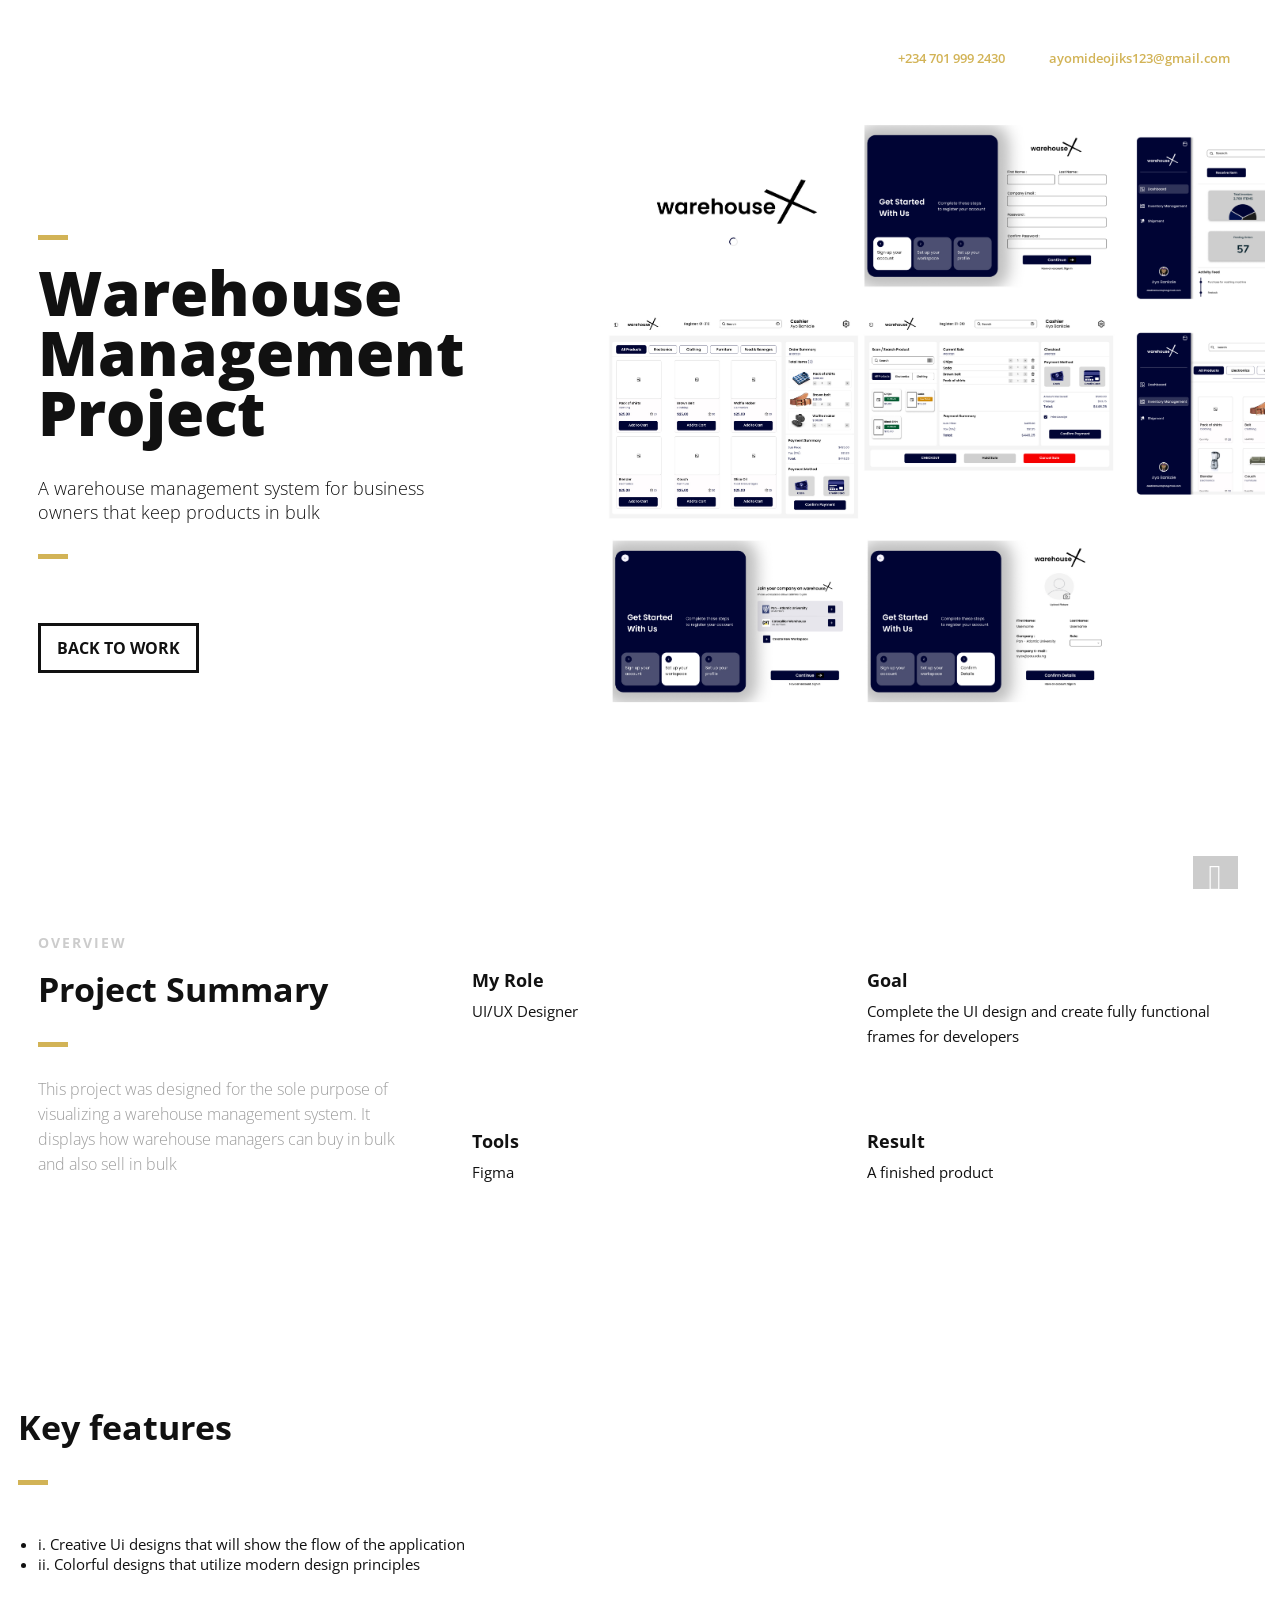
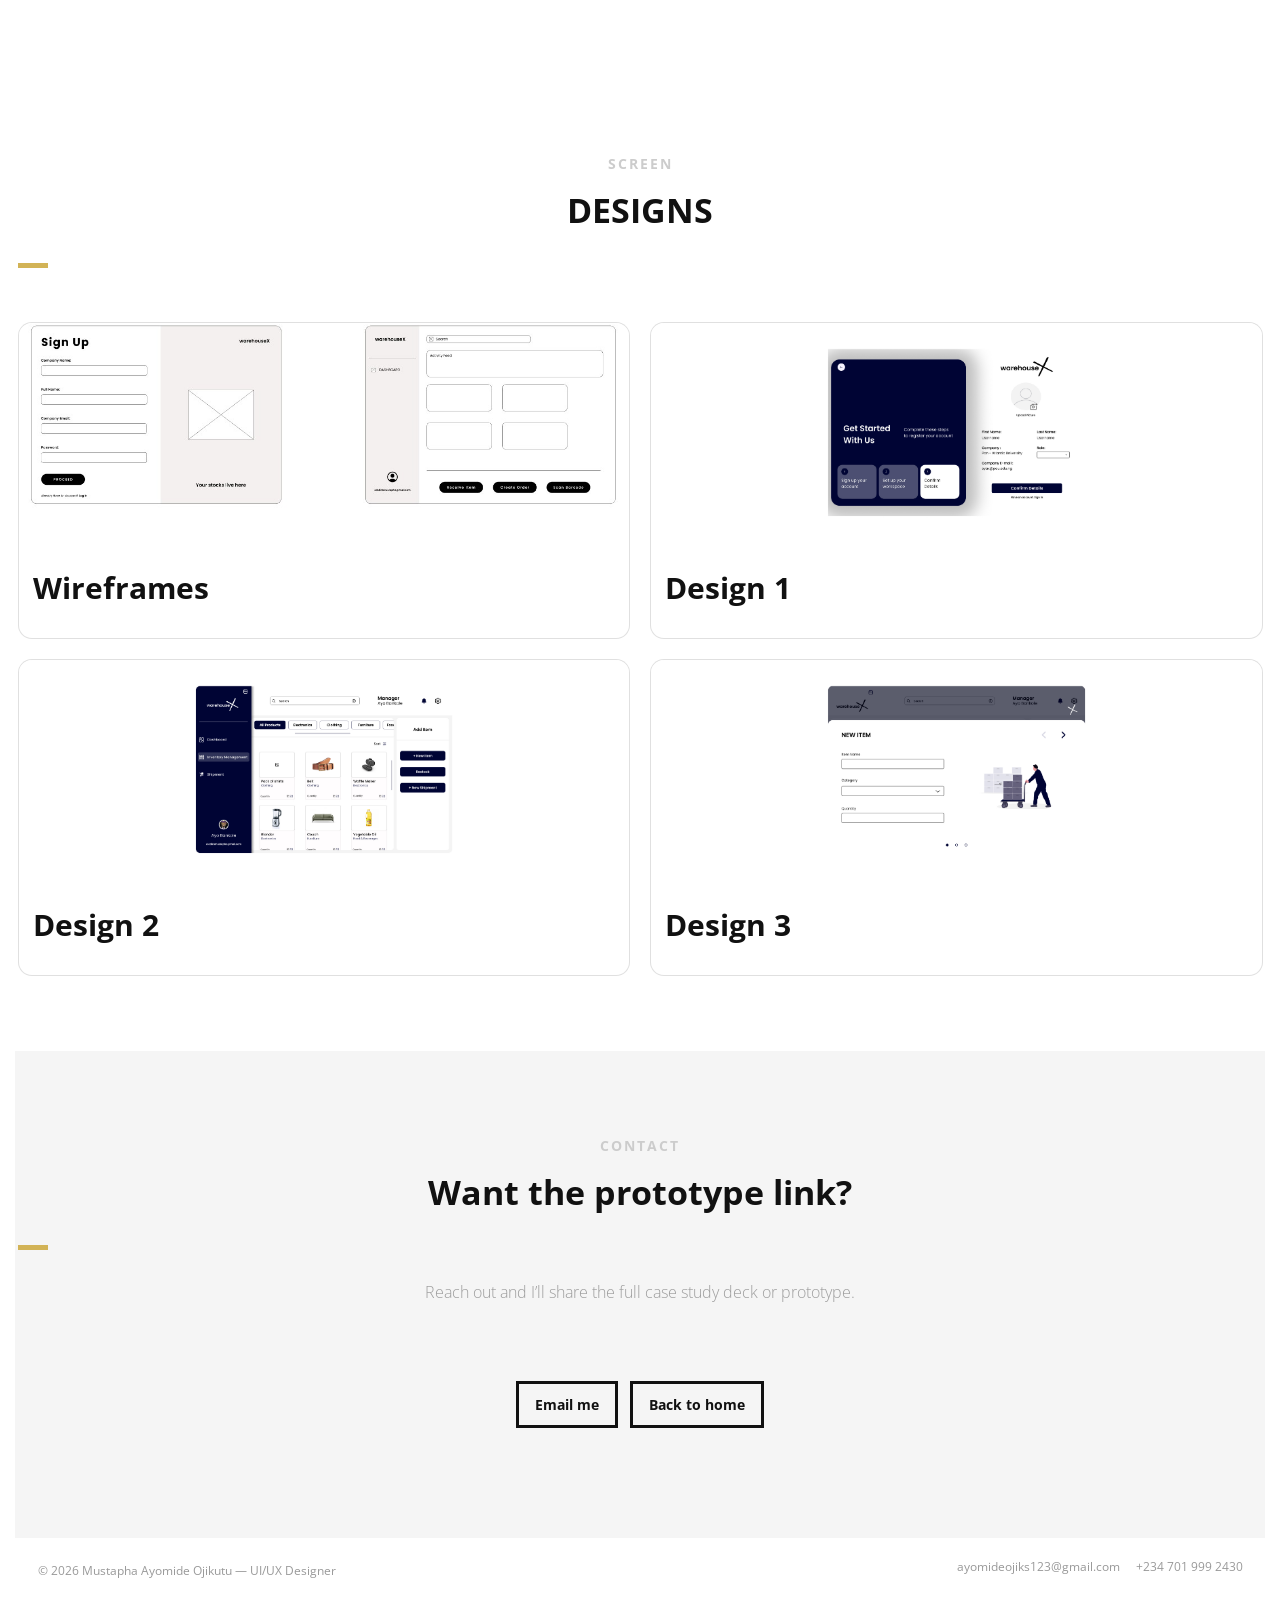
==== case-study-2.html @ 83ee284c "first commit" ====
<!DOCTYPE html>
<html>
<head lang="en">
    <meta charset="UTF-8">

    <title>Case Study | UI/UX Portfolio</title>

    <meta name="keywords" content="UI/UX case study, UX process, UI design, portfolio">
    <meta name="description" content="A detailed UI/UX case study showcasing problem, process, features, and learnings.">
    <meta name="viewport" content="width=device-width, initial-scale=1.0, user-scalable=no"/>

    <link rel="shortcut icon" href="images/favicon.ico" title="Favicon"/>
    <link rel="stylesheet" href="css/style.css">
    <link rel="stylesheet" href="css/color.css">
    <link rel="stylesheet" href="css/font-awesome.min.css">
    <link href="css/animate.css" rel="stylesheet" type="text/css">
    <link href='https://fonts.googleapis.com/css?family=Open+Sans:400,300,600,700,800' rel='stylesheet' type='text/css'>
</head>
<body>

<div id="wrapper">

    <header id="banner" class="scrollto clearfix" data-enllax-ratio=".5"
  style="background: url('images/home page image.jpg') no-repeat center top; background-size: cover;">

        <div id="header" class="nav-collapse">
            <div class="row clearfix">
                <div class="col-1">
                    
                    <aside>
                        <div class="header-contact" aria-label="Contact details">
                            
                            <a class="contact-item" href="tel:+2340000000000" title="Call">
                                <i class="fa fa-phone" aria-hidden="true"></i>
                                <span class="contact-text">+234 701 999 2430</span>
                            </a>
                            <a class="contact-item" href="mailto:ayomideojiks123@gmail.com?subject=UI/UX%20Portfolio%20Enquiry&body=Hi%20Ayo%2C%0D%0A%0D%0AI%20viewed%20your%20portfolio%20and%20would%20like%20to%20discuss%20a%20project.%0D%0A%0D%0AName%3A%0D%0ACompany/Role%3A%0D%0ABudget/Timeline%3A%0D%0A%0D%0AThanks%2C" title="Email">
                                <i class="fa fa-envelope" aria-hidden="true"></i>
                                <span class="contact-text">ayomideojiks123@gmail.com</span>
                            </a>
                        </div>
                    </aside>

                    

                    <div id="nav-trigger"><span></span></div>
                    <nav id="nav-mobile"></nav>
                </div>
            </div>
        </div>

        <div id="banner-content" class="row clearfix">
            <div class="col-38">
                <div class="section-heading">
                    <h1>Warehouse Management Project</h1>
                    <h2>A warehouse management system for business owners that keep products in bulk </h2>
                </div>
                <a href="index.html#gallery" class="button">BACK TO WORK</a>
            </div>
        </div>
    </header>

    <main id="content">

        <section class="introduction scrollto" id="overview">
            <div class="row clearfix">
                <div class="col-3">
                    <div class="section-heading">
                        <h3>OVERVIEW</h3>
                        <h2 class="section-title">Project Summary</h2>
                        <p class="section-subtitle">
                          This project was designed for the sole purpose of visualizing a warehouse management system.
                           It displays how warehouse managers can buy in bulk and also sell in bulk
                            
                        </p>
                    </div>
                </div>

                <div class="col-2-3">
                    <div class="col-2 icon-block icon-top wow fadeInUp" data-wow-delay="0.1s">
                        <div class="icon"><i class="fa fa-user fa-2x"></i></div>
                        <div class="icon-block-description">
                            <h4>My Role</h4>
                            <p>UI/UX Designer </p>
                        </div>
                    </div>

                    <div class="col-2 icon-block icon-top wow fadeInUp" data-wow-delay="0.2s">
                        <div class="icon"><i class="fa fa-flag fa-2x"></i></div>
                        <div class="icon-block-description">
                            <h4>Goal</h4>
                            <p> Complete the UI design and create  fully functional frames for developers</p>
                        </div>
                    </div>

                    <div class="col-2 icon-block icon-top wow fadeInUp" data-wow-delay="0.3s">
                        <div class="icon"><i class="fa fa-cogs fa-2x"></i></div>
                        <div class="icon-block-description">
                            <h4>Tools</h4>
                            <p> Figma</p>
                        </div>
                    </div>

                    <div class="col-2 icon-block icon-top wow fadeInUp" data-wow-delay="0.4s">
                        <div class="icon"><i class="fa fa-line-chart fa-2x"></i></div>
                        <div class="icon-block-description">
                            <h4>Result</h4>
                            <p> A finished product</p>
                        </div>
                    </div>
                </div>
            </div>
        </section>

  

        <section class="scrollto clearfix" id="features">
            <div class="row clearfix">
                <div class="section-heading">
                    
                    <h2 class="section-title">Key features</h2>
                    
                </div>

                <div class="col-1">
                    <ul>
                        <li>i.   Creative Ui designs that will show the flow of the application</li>
                        <li>ii.  Colorful designs that utilize modern design principles</li>
                        
                    </ul>
                </div>
            </div>
        </section>

        <section class="scrollto clearfix" id="screens">
            <div class="row clearfix">
                <div class="section-heading text-center">
                    <h3>SCREEN</h3>
                    <h2 class="section-title">DESIGNS</h2>
                    
                </div>

                <div class="works-grid">
                    <article class="work-card wow fadeInUp" data-wow-delay="0.1s">
                        <img src="images/wireframes for project2.jpg" alt="Screen 1">
                        <div class="work-body">
                            <h3>Wireframes</h3>
                            
                        </div>
                    </article>

                    <article class="work-card wow fadeInUp" data-wow-delay="0.2s">
                        <img src="images/design1 project2.jpg" alt="Screen 2">
                        <div class="work-body">
                            <h3>Design 1 </h3>
                          
                        </div>
                    </article>

                    <article class="work-card wow fadeInUp" data-wow-delay="0.3s">
                        <img src="images/design2 project2.jpg" alt="Screen 3">
                        <div class="work-body">
                            <h3>Design 2</h3>
                          
                        </div>
                    </article>

                    <article class="work-card wow fadeInUp" data-wow-delay="0.3s">
                        <img src="images/design3 project2.jpg" alt="Screen 3">
                        <div class="work-body">
                            <h3>Design 3</h3>
                          
                        </div>
                    </article>

                </div>
            </div>
        </section>

        

        <section id="contact" class="secondary-color scrollto clearfix">
            <div class="row clearfix">
                <div class="section-heading text-center">
                    <h3>CONTACT</h3>
                    <h2 class="section-title">Want the prototype link?</h2>
                    <p class="section-subtitle">Reach out and I’ll share the full case study deck or prototype.</p>
                </div>

                <div class="contact-cta">
                    <a class="button" href="mailto:ayomideojiks123@gmail.com?subject=UI/UX%20Portfolio%20Enquiry&body=Hi%20Ayo%2C%0D%0A%0D%0AI%20viewed%20your%20portfolio%20and%20would%20like%20to%20discuss%20a%20project.%0D%0A%0D%0AName%3A%0D%0ACompany/Role%3A%0D%0ABudget/Timeline%3A%0D%0A%0D%0AThanks%2C">Email me</a>
                    <a class="button" href="index.html">Back to home</a>
                </div>
            </div>
        </section>

    </main>

    <footer id="landing-footer" class="clearfix">
        <div class="row clearfix">
            <p id="copyright" class="col-2">
                © <span id="year"></span> <span class="muted">Mustapha Ayomide Ojikutu</span> — UI/UX Designer
            </p>

            <div class="col-2 footer-contact">
                <a href="mailto:ayomideojiks123@gmail.com?subject=UI/UX%20Portfolio%20Enquiry&body=Hi%20Ayo%2C%0D%0A%0D%0AI%20viewed%20your%20portfolio%20and%20would%20like%20to%20discuss%20a%20project.%0D%0A%0D%0AName%3A%0D%0ACompany/Role%3A%0D%0ABudget/Timeline%3A%0D%0A%0D%0AThanks%2C"><i class="fa fa-envelope" aria-hidden="true"></i> ayomideojiks123@gmail.com</a>
                <a href="tel:+2347019992430"><i class="fa fa-phone" aria-hidden="true"></i> +234 701 999 2430</a>
            </div>
        </div>
    </footer>

</div>

<script src="js/jquery.1.8.3.min.js"></script>
<script src="js/wow.min.js"></script>
<script src="js/jquery.enllax.min.js"></script>
<script src="js/jquery.scrollUp.min.js"></script>
<script src="js/jquery.easing.min.js"></script>
<script src="js/jquery.stickyNavbar.min.js"></script>
<script src="js/jquery.waypoints.min.js"></script>
<script src="js/images-loaded.min.js"></script>
<script src="js/site.js"></script>

<script>
    (function () {
        var el = document.getElementById('year');
        if (el) el.textContent = new Date().getFullYear();
    })();
</script>

</body>
</html>
---- css/style.css ----
*, *:before, *:after {
    -webkit-box-sizing: border-box;
    -moz-box-sizing: border-box;
    box-sizing: border-box;
}

body, div, dl, dt, dd, ul, ol, li, h1, h2, h3, h4, h5, h6, pre, form, blockquote, th, td {
    margin: 0;
    padding: 0;
    direction: ltr;
}

body {
    margin: 0;
    padding: 0;
    -webkit-font-smoothing: antialiased;
    overflow-x: hidden;
}

p {
    line-height: 25px;
}

.row img {
    height: auto;
    max-width: 100%;
}

a {
    text-decoration: none;
    line-height: inherit;
    -webkit-transition: opacity 0.3s ease-out;
    -moz-transition: opacity 0.3s ease-out;
    -o-transition: opacity 0.3s ease-out;
    transition: opacity 0.3s ease-out;
}

iframe {
    border: 0 !important;
}

.parallax-window {
    min-height: 400px;
    background: transparent;
}

figure {
    margin: 0;
}

/* Page Border */

.page-border {
    position: fixed;
    z-index: 999999;
    pointer-events: none;
}

.page-border .bottom-border, .page-border .left-border, .page-border .right-border, .page-border .top-border {
    background: #f3f3ef;
    position: fixed;
    z-index: 9999;
}

.page-border > .top-border, .page-border > .right-border, .page-border > .bottom-border, .page-border > .left-border {
    padding: 11px;
    background: #ccc;
}

.page-border .bottom-border, .page-border .top-border {
    width: 100%;
    padding: 10px;
    left: 0;
}

.page-border .left-border, .page-border .right-border {
    padding: 10px;
    height: 100%;
    top: 0;
}

.page-border .top-border {
    top: 0;
}

.page-border .right-border {
    right: 0;
}

.page-border .bottom-border {
    bottom: 0;
}

.page-border .left-border {
    left: 0;
}

#wrapper {
    margin:0 15px;
    padding: 15px 0;
    position: relative;
}



input, textarea {
    border: 1px solid #e1e1e1;
    padding: 10px;
    -webkit-transition: all .3s linear;
    -moz-transition: all .3s linear;
    transition: all .3s linear;
    border-radius: 3px;
}

input {
    height: 40px;
    margin: 3px 0;
    outline: none;
    line-height: normal;
    font-size: 14px;
}

input[type="submit"] {
    cursor: pointer;
    border-style: solid;
    border-width: 2px;
    padding-top: 0;
    padding-bottom: 0;
}

select {
    border: 1px solid #e1e1e1;
    height: 40px;
    padding: 5px;
}

input:focus, textarea:focus {
    box-shadow: inset 0 1px 3px rgba(0, 0, 0, 0.1);
}

*:focus {
    outline: none;
}


section {
    clear: both;
    overflow: hidden;
}



.row {
    max-width: 1245px;
    margin: 0 auto;
    padding: 75px 0;
    position: relative;
}

.no-padding-bottom .row, .no-padding-bottom div, .no-padding-bottom.row {
    padding-bottom: 0;
}

.no-padding-top.row, .no-padding-top div {
    padding-top: 0;
}

.big-padding-top {
    padding-top: 75px !important;
}

.big-padding-bottom {
    padding-bottom: 85px !important;
}



[class*='col-'] {
    float: left;
    padding: 20px;
}

#clients .col-2-3 [class*='col-'] {
    padding: 0;
}



.clearfix:after {
    content: "";
    display: table;
    clear: both;
}



.col-1 {
    width: 100%;
}

.col-2 {
    width: 50%;
}

.col-3 {
    width: 33.33%;
}

.col-4 {
    width: 25%;
}

.col-5 {
    width: 20%;
}

.col-6 {
    width: 16.6666666667%;
}

.col-7 {
    width: 14.2857142857%;
}

.col-8 {
    width: 12.5%;
}

.col-9 {
    width: 11.1111111111%;
}

.col-10 {
    width: 10%;
}

.col-11 {
    width: 9.09090909091%;
}

.col-12 {
    width: 8.33%;
}

.col-2-3 {
    width: 66.66%;
}

.col-3-4 {
    width: 75%;
}

.col-9-10 {
    width: 90%;
}

/* Golden Ratio */
.col-61 {
    width: 61.8%;
}

.col-38 {
    width: 38.2%;
}



#header {
    height: 71px !important;
    overflow: visible;
    z-index: 9999;
    width: 100%;
    position: absolute !important;
}

#header .row {
    padding: 0;
}

#header aside {
    text-align: right;
}

#header ul {
    text-align: center;
}

#header li {
    display: inline-block;
    list-style: none;
    margin: 0;
}




#banner #logo h1 {
    font-size: 28px;
    margin-right: 10px;
    font-weight: 900;
    padding: 0;
}

#logo h2 {
    font-size: 18px;
    padding: 0;
}

#logo img {
    max-height: 22px;
    vertical-align: middle;
    margin-right: 15px;
}

#navigation-logo {
    display: none;
}

.nav-solid #logo #banner-logo {
    display: none;
}

.nav-solid #logo #navigation-logo {
    display: inline-block;
}



.call-to-action {
    padding: 35px 0 35px 0;
}


.button {
    font-size: 16px;
    margin: 35px 0;
    padding: 11px 16px;
    -webkit-transition: all .3s linear;
    -moz-transition: all .3s linear;
    transition: all .3s linear;
    display: inline-block;
    border-width: 3px;
    border-style: solid;
}







#header {
    font-size: 13px;
}

#header aside {
    float: right;
}

#header nav ul {
    text-transform: uppercase;

}

#header nav a {
    height: 71px;
    line-height: 71px;
    display: block;
    padding: 0 10px;
}

#header nav a:hover {
    opacity: 0.6;
}



#header.nav-solid [class*='col-'] {
    padding: 0 20px;
}

#header.nav-solid {
    background: #fff;
    box-shadow: 2px 0px 3px rgba(0, 0, 0, 0.2);
    position: fixed !important;
    left:0;
}

#header.nav-solid nav a {
    border-bottom: 3px solid;
    border-color: #fff;
    -webkit-transition: all 0.3s ease-out;
    -moz-transition: all 0.3s ease-out;
    -o-transition: all 0.3s ease-out;
    transition: all 0.3s ease-out;
}

#header.nav-solid nav a:hover {
    opacity: 1;
}



#header.nav-solid .social-icons a {
    -webkit-transition: all 0.3s ease-out;
    -moz-transition: all 0.3s ease-out;
    -o-transition: all 0.3s ease-out;
    transition: all 0.3s ease-out;
    opacity: 0.5;
}

#header.nav-solid .social-icons a:hover {
    opacity: 1;
    color: #e4473c;
}



#nav-trigger {
    display: none;
    text-align: right;
}

#nav-trigger span {
    display: inline-block;
    width: 38px;
    height: 71px;
    color: #111;
    cursor: pointer;
    text-transform: uppercase;
    font-size: 22px;
    text-align: center;
    border-top-right-radius: 5px;
    border-top-left-radius: 5px;
    -webkit-transition: all 0.3s ease-out;
    -moz-transition: all 0.3s ease-out;
    -o-transition: all 0.3s ease-out;
    transition: all 0.3s ease-out;
}

#nav-trigger span:after {
    font-family: "fontAwesome";
    display: inline-block;
    width: 38px;
    height: 71px;
    line-height: 75px;
    text-align: center;
    content: "\f0c9";
    border-top-right-radius: 5px;
    border-top-left-radius: 5px;
}

#nav-trigger span.open:after {
    content: "\f00d";
}

#nav-trigger span:hover, .nav-solid #nav-trigger span.open:hover, .nav-solid #nav-trigger span:hover {
    opacity: 0.6;
}

#nav-trigger span.open, #nav-trigger span.open:hover {
    color: #111;
}

.nav-solid #nav-trigger span.open:hover {
    color: #999;
}

.nav-solid #nav-trigger span {
    color: #999;
    opacity: 1;
}

nav#nav-mobile {
    position: relative;
    display: none;
}

nav#nav-mobile ul {
    display: none;
    list-style-type: none;
    position: absolute;
    left: 0;
    right: 0;
    margin-left: -20px;
    margin-right: -20px;
    padding-top: 10px;
    padding-bottom: 10px;
    text-align: center;
    background-color: #fff;
    box-shadow: 0 5px 3px rgba(0, 0, 0, 0.2);
}

nav#nav-mobile ul:after {
    display: none;
}

nav#nav-mobile li {
    margin: 0 20px;
    float: none;
    text-align: left;
    border-bottom: 1px solid #e1e1e1;
}

nav#nav-mobile li:last-child {
    border-bottom: none;
}

.nav-solid nav#nav-mobile li {
    border-top: 1px solid #e1e1e1;
    border-bottom: none;
}

nav#nav-mobile a {
    display: block;
    padding: 12px 0;
    color: #333;
    width: 100%;
    height: auto;
    line-height: normal;
    display: block;
    border-bottom: none !important;
    -webkit-transition: all 0.3s ease-out;
    -moz-transition: all 0.3s ease-out;
    -o-transition: all 0.3s ease-out;
    transition: all 0.3s ease-out;
}

nav#nav-mobile a:hover {
    background: #fafafa;
    opacity: 1;
}



#header .col-4 {
    text-align: right;
}

.social-icons {
    display: inline-block;
    list-style: none;
}

.social-icons a {
    display: inline-block;
    width: 32px;
    text-align: center;
}

.social-icons a:hover {
    opacity: 0.7;
}

.social-icons span {
    display: none;
}

#header .social-icons {
    margin-top: 27px;
}



img {
    vertical-align: top;
}

.image-center {
    display: block;
    margin: 0 auto;
}

a img {
    border: none;
    -webkit-transition: all 0.3s ease-out;
    -moz-transition: all 0.3s ease-out;
    -o-transition: all 0.3s ease-out;
    transition: all 0.3s ease-out;
    -webkit-backface-visibility: hidden;
}

a img:hover {
    opacity: 0.7;
}


h1 {
    padding: 20px 0;
}

h2 {
    padding: 14px 0;
}

h3 {
    padding: 10px 0;
}

h4 {
    padding: 7px 0;
}

h5 {
    padding: 7px 0;
}

h6 {
    padding: 7px 0;
}



.text-left {
    text-align: left;
}

.text-center {
    text-align: center;
}

.text-right {
    text-align: right;
}



.section-heading {
    padding: 0 0 15px 0;
}

.section-subtitle {
    font-size: 18px;
    padding-top: 0;
}

.section-heading h3 {
    font-size: 14px;
    font-weight: bold;
    color: #ccc;
    letter-spacing: 2px;
    padding-bottom: 0;
}


#banner {
    background-size: cover;
}

#banner-content.row {
    padding-top: 170px;
    padding-bottom: 100px;
}

#banner h1 {
    padding-top: 5%;
}

#banner .section-heading:before {
    content: "";
    display: block;
    width: 30px;
    height: 5px;
    margin-top: 30px;
}





.fa-1x {
    font-size: 15px !important;
}



.icon-block {
    position: relative;
}

.icon-block h4 {
    font-weight: bold;
    padding-top: 0;
}

.icon-block .icon {
    position: absolute;
}

.icon-block p {
    margin-top: 0;
}



.icon-left .icon {
    left: 15;
}

.icon-left .icon-block-description {
    padding-left: 53px;
}



.icon-right .icon {
    right: 15;
}

.icon-right .icon-block-description {
    padding-right: 53px;
}



.icon-top {
    display: block;
}

.icon-top .icon {
    position: relative;
    display: block;
}

.icon-top .icon-block-description {
    padding-top: 25px;
}



.banner-parallax-1, .banner-parallax-2, .banner-parallax-3 {
    min-height: 350px;
}



.divider {
    position: relative;
    width: 40%;
    height: 20px;
    line-height: 20px;
    margin: 10px auto 5px auto;
    clear: both;
    text-align: center;
}

.divider-inner {
    position: absolute;
    height: 1px;
    width: 100%;
    top: 50%;
    margin-top: -1px;
    border-top: 1px solid;
    border-color: #e1e1e1;
}

.divider i {
    background: #fff;
    position: relative;
    top: -11px;
    padding: 0 5px 0 5px;
    color: #e1e1e1;
}



.introduction img.featured {
    padding: 55px 0 0 0;
}



.features.row {
    padding-left: 5%;
    padding-right: 5%;
}

.features div:nth-child(4) {
    clear: both;
}



.testimonial {
    padding: 15px;
}

blockquote {
    position: relative;
}

.testimonial img {
    max-height: 120px;
    border-radius: 250em;
}

.testimonial footer {
    padding-top: 12px;
}



.testimonial.classic img {
    display: inline-block;
    margin-bottom: 25px;
}

.testimonial.classic q {
    display: block;
}

.testimonial.classic footer:before {
    display: block;
    content: "";
    width: 30px;
    height: 4px;
    margin: 10px auto 15px auto;
}



.testimonial.bigtest {
    padding-top: 0;
}

.testimonial.bigtest q {
    font-size: 22px;
}



#gallery img {
    max-height: 300px;
}

#gallery [class*='col-'] {
    padding: 0;
}

#gallery a {
    display: inline-block;
    position: relative;
    overflow: hidden;
}

#gallery a:hover img {
    opacity: 0.15;
    -moz-backface-visibility: hidden;
}

#gallery a:before {
    font-size: 2.2em;
    font-style: normal;
    font-weight: normal;
    text-align: center;
    content: "+";
    width: 70px;
    height: 70px;
    border-radius: 100em;
    display: block;
    position: absolute;
    top: 55%;
    left: 50%;
    line-height: 72px;
    margin: -35px 0 0 -35px;
    opacity: 0;
    -webkit-transition: all .2s linear;
    -moz-transition: all .2s linear;
    transition: all .2s linear;
    vertical-align: middle;
}

#gallery a:hover:before {
    opacity: 1;
    top: 50%;
    left: 50%;
}


@media all {
    .featherlight {
        display: none;

       
        position: fixed;
        top: 0;
        right: 0;
        bottom: 0;
        left: 0;
        z-index: 2147483647; 

      
        text-align: center;

       
        white-space: nowrap;

       
        cursor: pointer;
        background: #333;
       
        background: rgba(0, 0, 0, 0);
    }

    
    .featherlight:last-of-type {
        background: rgba(0, 0, 0, 0.8);
    }

    .featherlight:before {
        
        content: '';
        display: inline-block;
        height: 100%;
        vertical-align: middle;
        margin-right: -0.25em;
    }

    .featherlight .featherlight-content {

        
        text-align: left;
        vertical-align: middle;
        display: inline-block;

        
        overflow: auto;
        padding: 25px 0;
        border-bottom: 25px solid transparent;

        
        min-width: 30%;

       
        margin-left: 5%;
        margin-right: 5%;
        max-height: 95%;

        
        cursor: auto;

       
        white-space: normal;
    }

   
    .featherlight .featherlight-inner {
      
        display: block;
    }

    .featherlight .featherlight-close-icon {
       
        position: absolute;
        z-index: 9999;
        top: 25px;
        right: 25px;

        
        line-height: 25px;
        width: 25px;

        
        cursor: pointer;
        text-align: center;
        color: #fff;
        font-family: "fontawesome";
        font-size: 22px;
        opacity: 0.5;
        -webkit-transition: all 0.3s ease-out;
        -moz-transition: all 0.3s ease-out;
        -o-transition: all 0.3s ease-out;
        transition: all 0.3s ease-out;
    }

    .featherlight .featherlight-close-icon:hover {
        opacity: 1;
    }

    .featherlight .featherlight-image {
       
        max-height: 100%;
        max-width:100%;
    }

    .featherlight-iframe .featherlight-content {
       
        border-bottom: 0;
        padding: 0;
    }

    .featherlight iframe {
        
        border: none;
    }
}


@media only screen and (max-width: 1024px) {
    .featherlight .featherlight-content {
        
        margin-left: 10px;
        margin-right: 10px;
        max-height: 98%;

        padding: 10px 10px 0;
        border-bottom: 10px solid transparent;
    }

}


@media all {
    .featherlight-next,
    .featherlight-previous {
        font-family: "fontawesome";
        font-size: 22px;
        display: block;
        position: absolute;
        top: 25px;
        right: 0;
        bottom: 0;
        left: 80%;
        cursor: pointer;
        
        -webkit-touch-callout: none;
        -webkit-user-select: none;
        -khtml-user-select: none;
        -moz-user-select: none;
        -ms-user-select: none;
        user-select: none;
        
        background: rgba(0, 0, 0, 0);
        -webkit-transition: all 0.3s ease-out;
        -moz-transition: all 0.3s ease-out;
        -o-transition: all 0.3s ease-out;
        transition: all 0.3s ease-out;
    }

    .featherlight-previous {
        left: 0;
        right: 80%;
    }

    .featherlight-next span,
    .featherlight-previous span {
        display: inline-block;
        opacity: 0.3;
        position: absolute;
        top: 50%;
        width: 100%;
        font-size: 80px;
        line-height: 80px;

        
        margin-top: -40px;
        color: #fff;
        font-style: normal;
        font-weight: normal;
        -webkit-transition: all 0.3s ease-out;
        -moz-transition: all 0.3s ease-out;
        -o-transition: all 0.3s ease-out;
        transition: all 0.3s ease-out;
    }

    .featherlight-next span {
        text-align: right;
        left: auto;
        right: 7%;
    }

    .featherlight-previous span {
        text-align: left;
        left: 7%;
    }

    .featherlight-next:hover span,
    .featherlight-previous:hover span {
        display: inline-block;
        opacity: 1;
    }

   
    .featherlight-loading .featherlight-previous, .featherlight-loading .featherlight-next {
        display: none;
    }
}


@media only screen and (max-device-width: 1024px) {
    .featherlight-next:hover,
    .featherlight-previous:hover {
        background: none;
    }

    .featherlight-next span,
    .featherlight-previous span {
        display: block;
    }
}


@media only screen and (max-width: 1024px) {
    .featherlight-next,
    .featherlight-previous {
        top: 10px;
        right: 10px;
        left: 85%;
    }

    .featherlight-previous {
        left: 10px;
        right: 85%;
    }

    .featherlight-next span,
    .featherlight-previous span {
        margin-top: -30px;
        font-size: 40px;
    }
}



#landing-footer {
    clear: both;
}

#landing-footer .row {
    padding: 0;
}

#landing-footer p {
    margin: 0;
}

#landing-footer ul {
    list-style: none;
    text-align: right;
}

#landing-footer li {
    display: inline-block;
}

/* Scroll Up */

#scrollUp {
    bottom: 15px;
    right: 30px;
    width: 70px;
    height: 80px;
    margin-bottom: -10px;
    padding: 0 5px 20px 5px;
    text-align: center;
    text-decoration: none;
    color: #fff;
    -webkit-transition: margin-bottom 150ms linear;
    -moz-transition: margin-bottom 150ms linear;
    -o-transition: margin-bottom 150ms linear;
    transition: margin-bottom 150ms linear;
}

#scrollUp:hover {
    margin-bottom: 0;
}

#scrollUp:before {
    background: #ccc;
    font-family: "fontawesome";
    font-size: 2.4em;
    font-style: normal;
    font-weight: normal;
    text-align: center;
    color: #fff;
    width: 45px;
    height: 45px;
    display: inline-block;
    line-height: 45px;
    content: "\f106";
    opacity: 1;
}



#preloader {
    position: fixed;
    top: 0;
    left: 0;
    right: 0;
    bottom: 0;
    background-color: #fff; 
    z-index: 99999; 
}

#status {
    width: 110px;
    height: 110px;
    position: absolute;
    left: 50%; 
    top: 50%;
    background-position: center;
    margin: -55px 0 0 -55px; 
    text-align: center;
}


.la-ball-triangle-path,
.la-ball-triangle-path > div {
    position: relative;
    -webkit-box-sizing: border-box;
    -moz-box-sizing: border-box;
    box-sizing: border-box;
}

.la-ball-triangle-path {
    display: block;
    font-size: 0;
    color: #fff;
}

.la-ball-triangle-path.la-dark {
    color: #333;
}

.la-ball-triangle-path > div {
    display: inline-block;
    float: none;
    background-color: currentColor;
    border: 0 solid currentColor;
}

.la-ball-triangle-path {
    width: 32px;
    height: 32px;
}

.la-ball-triangle-path > div {
    position: absolute;
    top: 0;
    left: 0;
    width: 10px;
    height: 10px;
    border-radius: 100%;
}

.la-ball-triangle-path > div:nth-child(1) {
    -webkit-animation: ball-triangle-path-ball-one 2s 0s ease-in-out infinite;
    -moz-animation: ball-triangle-path-ball-one 2s 0s ease-in-out infinite;
    -o-animation: ball-triangle-path-ball-one 2s 0s ease-in-out infinite;
    animation: ball-triangle-path-ball-one 2s 0s ease-in-out infinite;
}

.la-ball-triangle-path > div:nth-child(2) {
    -webkit-animation: ball-triangle-path-ball-two 2s 0s ease-in-out infinite;
    -moz-animation: ball-triangle-path-ball-two 2s 0s ease-in-out infinite;
    -o-animation: ball-triangle-path-ball-two 2s 0s ease-in-out infinite;
    animation: ball-triangle-path-ball-two 2s 0s ease-in-out infinite;
}

.la-ball-triangle-path > div:nth-child(3) {
    -webkit-animation: ball-triangle-path-ball-tree 2s 0s ease-in-out infinite;
    -moz-animation: ball-triangle-path-ball-tree 2s 0s ease-in-out infinite;
    -o-animation: ball-triangle-path-ball-tree 2s 0s ease-in-out infinite;
    animation: ball-triangle-path-ball-tree 2s 0s ease-in-out infinite;
}

.la-ball-triangle-path.la-sm {
    width: 16px;
    height: 16px;
}

.la-ball-triangle-path.la-sm > div {
    width: 4px;
    height: 4px;
}

.la-ball-triangle-path.la-2x {
    width: 64px;
    height: 64px;
}

.la-ball-triangle-path.la-2x > div {
    width: 20px;
    height: 20px;
}

.la-ball-triangle-path.la-3x {
    width: 96px;
    height: 96px;
}

.la-ball-triangle-path.la-3x > div {
    width: 30px;
    height: 30px;
}


@-webkit-keyframes ball-triangle-path-ball-one {
    0% {
        -webkit-transform: translate(0, 220%);
        transform: translate(0, 220%);
    }
    17% {
        opacity: .25;
    }
    33% {
        opacity: 1;
        -webkit-transform: translate(110%, 0);
        transform: translate(110%, 0);
    }
    50% {
        opacity: .25;
    }
    66% {
        opacity: 1;
        -webkit-transform: translate(220%, 220%);
        transform: translate(220%, 220%);
    }
    83% {
        opacity: .25;
    }
    100% {
        opacity: 1;
        -webkit-transform: translate(0, 220%);
        transform: translate(0, 220%);
    }
}

@-moz-keyframes ball-triangle-path-ball-one {
    0% {
        -moz-transform: translate(0, 220%);
        transform: translate(0, 220%);
    }
    17% {
        opacity: .25;
    }
    33% {
        opacity: 1;
        -moz-transform: translate(110%, 0);
        transform: translate(110%, 0);
    }
    50% {
        opacity: .25;
    }
    66% {
        opacity: 1;
        -moz-transform: translate(220%, 220%);
        transform: translate(220%, 220%);
    }
    83% {
        opacity: .25;
    }
    100% {
        opacity: 1;
        -moz-transform: translate(0, 220%);
        transform: translate(0, 220%);
    }
}

@-o-keyframes ball-triangle-path-ball-one {
    0% {
        -o-transform: translate(0, 220%);
        transform: translate(0, 220%);
    }
    17% {
        opacity: .25;
    }
    33% {
        opacity: 1;
        -o-transform: translate(110%, 0);
        transform: translate(110%, 0);
    }
    50% {
        opacity: .25;
    }
    66% {
        opacity: 1;
        -o-transform: translate(220%, 220%);
        transform: translate(220%, 220%);
    }
    83% {
        opacity: .25;
    }
    100% {
        opacity: 1;
        -o-transform: translate(0, 220%);
        transform: translate(0, 220%);
    }
}

@keyframes ball-triangle-path-ball-one {
    0% {
        -webkit-transform: translate(0, 220%);
        -moz-transform: translate(0, 220%);
        -o-transform: translate(0, 220%);
        transform: translate(0, 220%);
    }
    17% {
        opacity: .25;
    }
    33% {
        opacity: 1;
        -webkit-transform: translate(110%, 0);
        -moz-transform: translate(110%, 0);
        -o-transform: translate(110%, 0);
        transform: translate(110%, 0);
    }
    50% {
        opacity: .25;
    }
    66% {
        opacity: 1;
        -webkit-transform: translate(220%, 220%);
        -moz-transform: translate(220%, 220%);
        -o-transform: translate(220%, 220%);
        transform: translate(220%, 220%);
    }
    83% {
        opacity: .25;
    }
    100% {
        opacity: 1;
        -webkit-transform: translate(0, 220%);
        -moz-transform: translate(0, 220%);
        -o-transform: translate(0, 220%);
        transform: translate(0, 220%);
    }
}

@-webkit-keyframes ball-triangle-path-ball-two {
    0% {
        -webkit-transform: translate(110%, 0);
        transform: translate(110%, 0);
    }
    17% {
        opacity: .25;
    }
    33% {
        opacity: 1;
        -webkit-transform: translate(220%, 220%);
        transform: translate(220%, 220%);
    }
    50% {
        opacity: .25;
    }
    66% {
        opacity: 1;
        -webkit-transform: translate(0, 220%);
        transform: translate(0, 220%);
    }
    83% {
        opacity: .25;
    }
    100% {
        opacity: 1;
        -webkit-transform: translate(110%, 0);
        transform: translate(110%, 0);
    }
}

@-moz-keyframes ball-triangle-path-ball-two {
    0% {
        -moz-transform: translate(110%, 0);
        transform: translate(110%, 0);
    }
    17% {
        opacity: .25;
    }
    33% {
        opacity: 1;
        -moz-transform: translate(220%, 220%);
        transform: translate(220%, 220%);
    }
    50% {
        opacity: .25;
    }
    66% {
        opacity: 1;
        -moz-transform: translate(0, 220%);
        transform: translate(0, 220%);
    }
    83% {
        opacity: .25;
    }
    100% {
        opacity: 1;
        -moz-transform: translate(110%, 0);
        transform: translate(110%, 0);
    }
}

@-o-keyframes ball-triangle-path-ball-two {
    0% {
        -o-transform: translate(110%, 0);
        transform: translate(110%, 0);
    }
    17% {
        opacity: .25;
    }
    33% {
        opacity: 1;
        -o-transform: translate(220%, 220%);
        transform: translate(220%, 220%);
    }
    50% {
        opacity: .25;
    }
    66% {
        opacity: 1;
        -o-transform: translate(0, 220%);
        transform: translate(0, 220%);
    }
    83% {
        opacity: .25;
    }
    100% {
        opacity: 1;
        -o-transform: translate(110%, 0);
        transform: translate(110%, 0);
    }
}

@keyframes ball-triangle-path-ball-two {
    0% {
        -webkit-transform: translate(110%, 0);
        -moz-transform: translate(110%, 0);
        -o-transform: translate(110%, 0);
        transform: translate(110%, 0);
    }
    17% {
        opacity: .25;
    }
    33% {
        opacity: 1;
        -webkit-transform: translate(220%, 220%);
        -moz-transform: translate(220%, 220%);
        -o-transform: translate(220%, 220%);
        transform: translate(220%, 220%);
    }
    50% {
        opacity: .25;
    }
    66% {
        opacity: 1;
        -webkit-transform: translate(0, 220%);
        -moz-transform: translate(0, 220%);
        -o-transform: translate(0, 220%);
        transform: translate(0, 220%);
    }
    83% {
        opacity: .25;
    }
    100% {
        opacity: 1;
        -webkit-transform: translate(110%, 0);
        -moz-transform: translate(110%, 0);
        -o-transform: translate(110%, 0);
        transform: translate(110%, 0);
    }
}

@-webkit-keyframes ball-triangle-path-ball-tree {
    0% {
        -webkit-transform: translate(220%, 220%);
        transform: translate(220%, 220%);
    }
    17% {
        opacity: .25;
    }
    33% {
        opacity: 1;
        -webkit-transform: translate(0, 220%);
        transform: translate(0, 220%);
    }
    50% {
        opacity: .25;
    }
    66% {
        opacity: 1;
        -webkit-transform: translate(110%, 0);
        transform: translate(110%, 0);
    }
    83% {
        opacity: .25;
    }
    100% {
        opacity: 1;
        -webkit-transform: translate(220%, 220%);
        transform: translate(220%, 220%);
    }
}

@-moz-keyframes ball-triangle-path-ball-tree {
    0% {
        -moz-transform: translate(220%, 220%);
        transform: translate(220%, 220%);
    }
    17% {
        opacity: .25;
    }
    33% {
        opacity: 1;
        -moz-transform: translate(0, 220%);
        transform: translate(0, 220%);
    }
    50% {
        opacity: .25;
    }
    66% {
        opacity: 1;
        -moz-transform: translate(110%, 0);
        transform: translate(110%, 0);
    }
    83% {
        opacity: .25;
    }
    100% {
        opacity: 1;
        -moz-transform: translate(220%, 220%);
        transform: translate(220%, 220%);
    }
}

@-o-keyframes ball-triangle-path-ball-tree {
    0% {
        -o-transform: translate(220%, 220%);
        transform: translate(220%, 220%);
    }
    17% {
        opacity: .25;
    }
    33% {
        opacity: 1;
        -o-transform: translate(0, 220%);
        transform: translate(0, 220%);
    }
    50% {
        opacity: .25;
    }
    66% {
        opacity: 1;
        -o-transform: translate(110%, 0);
        transform: translate(110%, 0);
    }
    83% {
        opacity: .25;
    }
    100% {
        opacity: 1;
        -o-transform: translate(220%, 220%);
        transform: translate(220%, 220%);
    }
}

@keyframes ball-triangle-path-ball-tree {
    0% {
        -webkit-transform: translate(220%, 220%);
        -moz-transform: translate(220%, 220%);
        -o-transform: translate(220%, 220%);
        transform: translate(220%, 220%);
    }
    17% {
        opacity: .25;
    }
    33% {
        opacity: 1;
        -webkit-transform: translate(0, 220%);
        -moz-transform: translate(0, 220%);
        -o-transform: translate(0, 220%);
        transform: translate(0, 220%);
    }
    50% {
        opacity: .25;
    }
    66% {
        opacity: 1;
        -webkit-transform: translate(110%, 0);
        -moz-transform: translate(110%, 0);
        -o-transform: translate(110%, 0);
        transform: translate(110%, 0);
    }
    83% {
        opacity: .25;
    }
    100% {
        opacity: 1;
        -webkit-transform: translate(220%, 220%);
        -moz-transform: translate(220%, 220%);
        -o-transform: translate(220%, 220%);
        transform: translate(220%, 220%);
    }
}


@media all and (max-width: 1024px) {
    #nav-trigger {
        display: block;
    }

    nav#nav-main {
        display: none;
    }

    nav#nav-mobile {
        display: block;
    }

    nav#nav-mobile li {
        display: block;
    }

    #header aside {
        display: none;
    }
}


@media (max-width: 480px) {

    #wrapper {
        margin:0;
        padding:0;
    }

    .page-border, #scrollUp, #scrollUp:before {
        display:none;
    }

    .row {
        padding: 15px !important;
    }

    .col-1, .col-2, .col-3, .col-4, .col-5, .col-6, .col-7, .col-8, .col-9, .col-10, .col-11, .col-12, .col-2-3, .col-3-4, .col-9-10, .col-61, .col-38, .row {
        width: 100%;
    }

    .col-1, .col-2, .col-3, .col-4, .col-5, .col-6, .col-7, .col-8, .col-9, .col-10, .col-11, .col-12, .col-2-3, .col-3-4, .col-9-10, .col-61, .col-38 {
        padding-right: 0;
        padding-left: 0;
    }


    #header .row {
        padding: 0 15px !important;
    }

    #header.nav-solid [class*="col-"] {
        padding: 0;
    }



  

 
    #banner-content.row {
        padding-top: 85px !important;
    }

   
    .call-to-action {
        padding-bottom: 25px;
    }

    

    #landing-footer #copyright {
        float: left;
        width: 50%;
    }

    #landing-footer .social-icons {
        float: right;
        width: 50%;
    }

  
    h1 {
        font-size: 38px;
    }

    #banner h1 {
        font-size: 48px;
    }

  
    a#scrollUp {
        display: none !important;
    }

}


@media (min-width: 480px) and (max-width: 767px) {

    #wrapper {
        margin:0;
        padding:0;
    }

    .page-border, #scrollUp, #scrollUp:before {
        display:none;
    }


    .row {
        padding: 15px 0 !important;
    }

    .col-1, .col-2, .col-5, .col-7, .col-9, .col-11, .col-2-3, .col-3-4, .col-61, .col-38, .row {
        width: 100%;
    }

    .col-3, .col-4, .col-6, .col-8, .col-10, .col-12 {
        width: 50%;
    }


    #header .row {
        padding: 0 !important;
    }

    #header aside {
        display: inline-block;
        position: absolute;
        top: 40px;
        right: 60px;
        padding-top:3px;
        padding-right: 5px;
    }

    #header.nav-solid aside {
        top: 20px;
    }

    #header aside ul {
        margin-top: 0 !important;
        padding-top: 6px;
    }

    #banner-content.row {
        padding-top: 85px !important;
    }

    nav#nav-mobile ul {
        margin-left: -40px;
        margin-right: -40px;
        padding-left: 20px;
        padding-right: 20px;
    }

   

  
    #landing-footer #copyright {
        float: left;
        width: 50%;
    }

    #landing-footer .social-icons {
        float: right;
        width: 50%;
    }

}

@media (min-width: 768px) and (max-width: 1024px) {

    #wrapper {
        margin:0;
        padding:0;
    }

    .page-border {
        display:none;
    }

    .big-padding-top {
        padding-top: 45px !important;
    }


    #header aside {
        display: inline-block;
        position: absolute;
        top: 40px;
        right: 60px;
        padding-top:3px;
        padding-right: 5px;
    }

    #header.nav-solid aside {
        top: 20px;
    }

    #header aside ul {
        margin-top: 0 !important;
        padding-top: 6px;
    }


    nav#nav-mobile ul {
        margin-left: -40px;
        margin-right: -40px;
        padding-left: 20px;
        padding-right: 20px;
    }

   
}







.header-contact{
    display:flex;
    gap:10px;
    align-items:center;
    justify-content:flex-end;
    flex-wrap:wrap;
    margin-top:5px;
}

.header-contact .contact-item{
    display:flex;
    align-items:center;
    gap:8px;
    padding:8px 12px;
    border-radius:999px;
    border:1px solid rgba(255,255,255,0.35);
    text-decoration:none;
}

#header.nav-solid .header-contact .contact-item{
    border-color: rgba(0,0,0,0.15);
}

.header-contact .contact-text{
    font-size:13px;
    font-weight:600;
}


.works-grid{
    display:grid;
    grid-template-columns: repeat(2, minmax(0, 1fr));
    gap:20px;
    margin-top:25px;
}

.work-card{
    border-radius:14px;
    overflow:hidden;
    border:1px solid rgba(0,0,0,0.12);
    background:#fff;
}

.work-card img{
    width:100%;
    height:220px;
    object-fit:cover;
    display:block;
}

.work-body{
    padding:14px;
}

.work-body h3{
    margin:0 0 6px 0;
}

.work-meta{
    margin:0 0 10px 0;
    font-size:14px;
    opacity:0.9;
}

.work-link{
    text-decoration:none;
    font-weight:700;
}


.contact-cta{
    display:flex;
    gap:12px;
    justify-content:center;
    flex-wrap:wrap;
    margin-top:10px;
}


.footer-contact{
    display:flex;
    gap:16px;
    justify-content:flex-end;
    align-items:center;
    flex-wrap:wrap;
}
.footer-contact a{
    text-decoration:none;
    font-weight:600;
}


@media (max-width: 992px){
    .works-grid{ grid-template-columns: repeat(2, minmax(0, 1fr)); }
}
@media (max-width: 768px){
    .header-contact{ justify-content:flex-start; }
    .header-contact .contact-item{ width:100%; justify-content:flex-start; }
    .works-grid{ grid-template-columns: 1fr; }
    .work-card img{ height:200px; }
    .footer-contact{ justify-content:flex-start; }
}
---- css/color.css ----
/* Namari Landing Page Dynamic Style Index

1. Website Default Styling
2. Navigation
3. Primary and Secondary Colors
4. Banner
5. Typography
6. Buttons
7. Footer


/*------------------------------------------------------------------------------------------*/
/* 1. Website Default Styling */
/*------------------------------------------------------------------------------------------*/


body {
    background:#fff;
}


/* Default Link Color */

a, .la-ball-triangle-path {
    color:#d2b356;
}

a:hover, #header.nav-solid nav a:hover {
    color:#d2b356;
}

/* Default Icon Color */

.icon i {
    color:#d2b356;
}

/* Border Color */

#banner .section-heading:before, .testimonial.classic footer:before {
    background: #d2b356;
}

.pricing-block-content:hover {
    border-color:#d2b356;
}


/*------------------------------------------------------------------------------------------*/
/* 2. Navigation */
/*------------------------------------------------------------------------------------------*/


/* Transparent Navigation Color on a Banner */

#header nav a, #header i {
    color:#111;
}


/* Navigation Colors when the Navigation is sticky and solid */ 

#header.nav-solid, #header.nav-solid a, #header.nav-solid i, #nav-mobile ul li a {
    color:#333;
}


/* Navigation Active State */

#header.nav-solid .active {
    color: #d2b356;
    border-color: #d2b356;
}    



/*------------------------------------------------------------------------------------------*/
/* 3. Primary and Secondary Colors */
/*------------------------------------------------------------------------------------------*/


/* Primary Background and Text Colors */

.primary-color, .featured .pricing {
    background-color:#d2b356;
}

.primary-color, .primary-color .section-title, .primary-color .section-subtitle, .featured .pricing, .featured .pricing p {
    color:#fff;    
}

.section-heading h2:after {
    background:#d2b356;
    content:"";
    display:block;
    width:30px;
    height:5px;
    margin-top:30px;
}

.text-center .section-heading h2:after {
    margin:30px auto 25px auto;
}

/* Primary Icon Colors */

.primary-color .icon i, .primary-color i {
    color:#fff;
}


/* Secondary Background and Text Colors */

.secondary-color {
    background-color:#f5f5f5;
}


/*------------------------------------------------------------------------------------------*/
/* 4. Banner */
/*------------------------------------------------------------------------------------------*/


/* Banner Background and Text Colors */

#banner {
    background: url("../images/cover for home page.jpg") no-repeat center top;
    background-size:cover;
}


/*------------------------------------------------------------------------------------------*/
/* 5. Typography */
/*------------------------------------------------------------------------------------------*/


body {
    font-family: 'Open Sans', sans-serif, Arial, Helvetica;
    font-size:15px;
    font-weight:normal;
    color:#111;
}

/* Logo, if you are using Fonts as Logo and not image

#logo h1 {
    font-family:;
    font-size:; 
    font-weight:;
    color:;
}

#logo h2 {
    font-family:;
    font-size:; 
    font-weight:;
    color:;
}

*/


/* Banner Typography */

#banner h1 {
    font-family: 'Open Sans', sans-serif, Arial, Helvetica;
    font-size:62px;
    line-height:60px;
    font-weight:800;
    color:#111;
}

#banner h2 {
    font-family: 'Open Sans', sans-serif, Arial, Helvetica;
    font-size:18px;
    font-weight:300;
    color:#111;
}


/* Section Title and Subtitle */

.section-title {
    font-family: 'Open Sans', sans-serif, Arial, Helvetica;
    font-size: 34px; 
    font-weight:700;
    color:#111;
}

.section-subtitle {
    font-family: 'Open Sans', sans-serif, Arial, Helvetica;
    font-size: 16px;
    font-weight:300;
    color:#9c9c9c;
}

/* Testimonial */

.testimonial q {
    font-family: 'Open Sans', sans-serif, Arial, Helvetica;
    font-size: 17px; 
    font-weight:300;
}

.testimonial.classic q, .testimonial.classic footer {
    color:#111;
}


/* Standard Headings h1-h6 */

h1 {
    font-family: 'Open Sans', sans-serif, Arial, Helvetica;
    font-size: 40px; 
    font-weight:300;
    color:#111;
}

h2 {
    font-family: 'Open Sans', sans-serif, Arial, Helvetica;
    font-size: 34px; 
    font-weight:300;
    color:#111;
}

h3 {
    font-family: 'Open Sans', sans-serif, Arial, Helvetica;
    font-size: 30px; 
    font-weight:700;
    color:#111;
}

h4 {
    font-family: 'Open Sans', sans-serif, Arial, Helvetica;
    font-size: 18px; 
    font-weight:400;
    color:#111;
}

h5 {
    font-family: 'Open Sans', sans-serif, Arial, Helvetica;
    font-size: 16px; 
    font-weight:400;
    color:#111;
}

h6 {
    font-family: 'Open Sans', sans-serif, Arial, Helvetica;
    font-size: 14px; 
    font-weight:400;
    color:#111;
}


/*------------------------------------------------------------------------------------------*/
/* 6. Buttons */
/*------------------------------------------------------------------------------------------*/

/* ----------Default Buttons---------- */


/* Button Text */

.button, input[type="submit"]  {
    font-family: 'Open Sans', sans-serif, Arial, Helvetica;
    font-size:14px;
    font-weight:bold;
    color:#111;
}


/* Button Color */

.button, input[type="submit"] {
    border-color:#111;
}


/* Button Hover Color */

.button:hover,  input[type="submit"]:hover {
    border-color:#d2b356;
    color:#d2b356;
}


/* ----------Banner Buttons---------- */


/* Button Text */

#banner .button {
    font-family: 'Open Sans', sans-serif, Arial, Helvetica;
    font-size:16px;
    color:#111;
}


/* Button Color */

#banner .button {
    border-color:#111;
}


/* Button Hover Color */

#banner .button:hover {
    color:#d2b356;
    border-color:#d2b356;
}


/*------------------------------------------------------------------------------------------*/
/* 7. Footer */
/*------------------------------------------------------------------------------------------*/

#landing-footer, #landing-footer p, #landing-footer a {
    font-family: 'Open Sans', sans-serif, Arial, Helvetica;
    font-size:12px;
    font-weight:normal;
    color:#999;
}

/* Footer Icon Color */

#landing-footer i {
    color:#999;
}
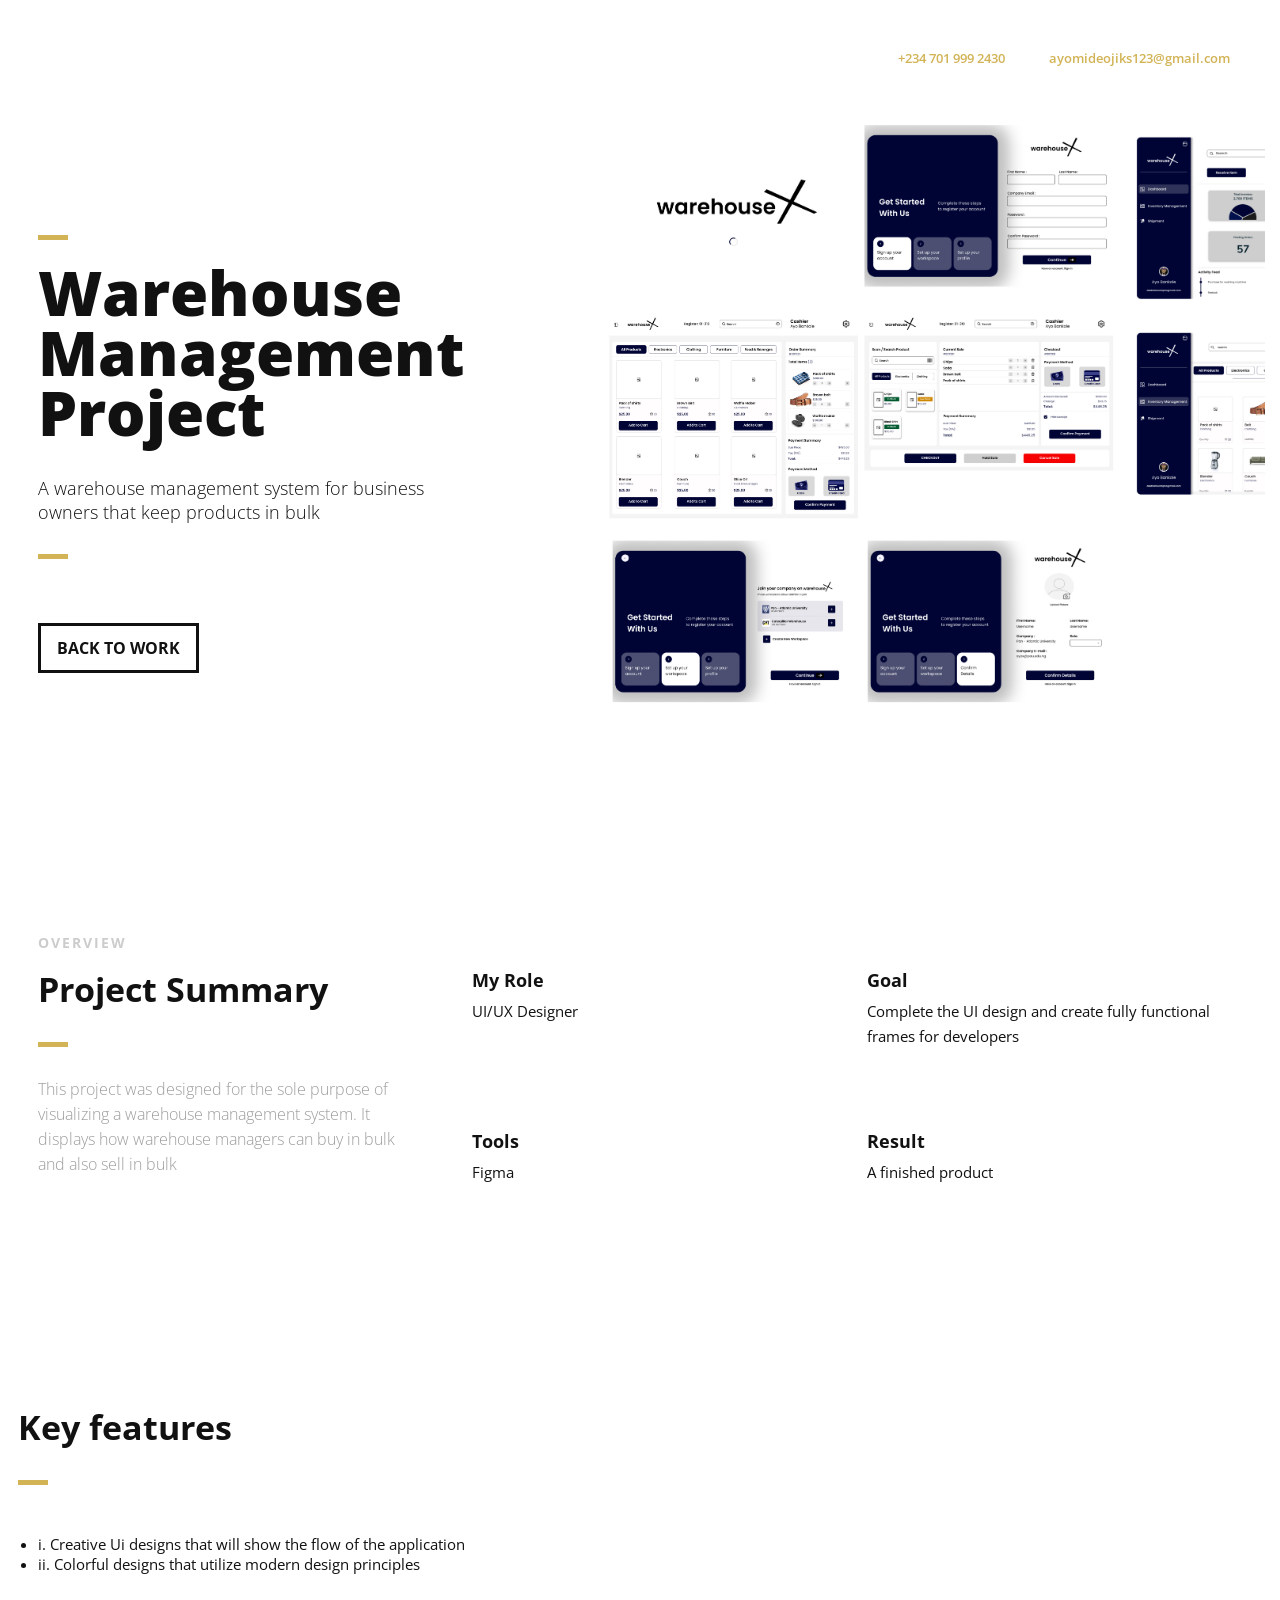
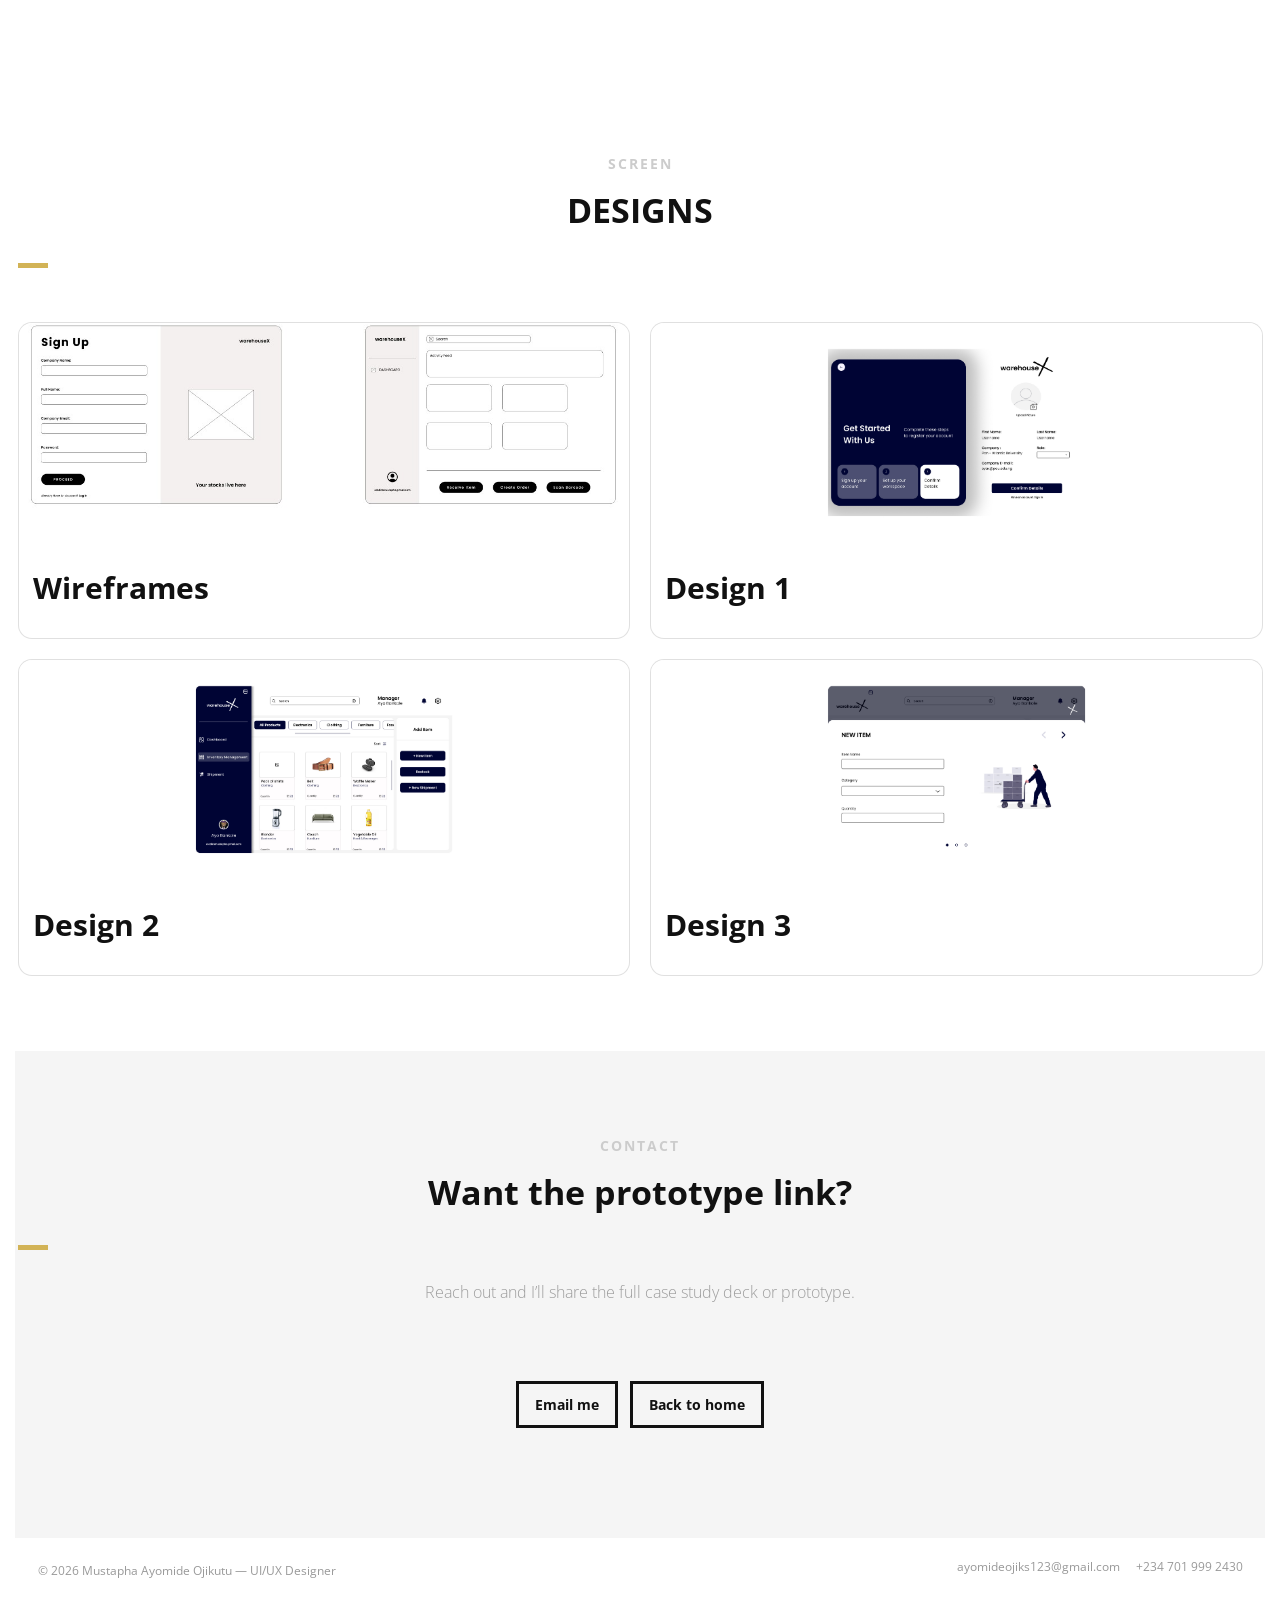
==== commit 7ec2817c: "Update case-study-2.html" ====
--- a/case-study-2.html
+++ b/case-study-2.html
@@ -9,10 +9,10 @@
     <meta name="description" content="A detailed UI/UX case study showcasing problem, process, features, and learnings.">
     <meta name="viewport" content="width=device-width, initial-scale=1.0, user-scalable=no"/>
 
-    <link rel="shortcut icon" href="images/favicon.ico" title="Favicon"/>
+   
     <link rel="stylesheet" href="css/style.css">
     <link rel="stylesheet" href="css/color.css">
-    <link rel="stylesheet" href="css/font-awesome.min.css">
+    
     <link href="css/animate.css" rel="stylesheet" type="text/css">
     <link href='https://fonts.googleapis.com/css?family=Open+Sans:400,300,600,700,800' rel='stylesheet' type='text/css'>
 </head>
--- a/css/color.css
+++ b/css/color.css
@@ -1,25 +1,10 @@
-/* Namari Landing Page Dynamic Style Index
-
-1. Website Default Styling
-2. Navigation
-3. Primary and Secondary Colors
-4. Banner
-5. Typography
-6. Buttons
-7. Footer
-
-
-/*------------------------------------------------------------------------------------------*/
-/* 1. Website Default Styling */
-/*------------------------------------------------------------------------------------------*/
-
 
 body {
     background:#fff;
 }
 
 
-/* Default Link Color */
+
 
 a, .la-ball-triangle-path {
     color:#d2b356;
@@ -29,13 +14,13 @@
     color:#d2b356;
 }
 
-/* Default Icon Color */
+
 
 .icon i {
     color:#d2b356;
 }
 
-/* Border Color */
+
 
 #banner .section-heading:before, .testimonial.classic footer:before {
     background: #d2b356;
@@ -46,26 +31,21 @@
 }
 
 
-/*------------------------------------------------------------------------------------------*/
-/* 2. Navigation */
-/*------------------------------------------------------------------------------------------*/
-
-
-/* Transparent Navigation Color on a Banner */
+
 
 #header nav a, #header i {
     color:#111;
 }
 
 
-/* Navigation Colors when the Navigation is sticky and solid */ 
+
 
 #header.nav-solid, #header.nav-solid a, #header.nav-solid i, #nav-mobile ul li a {
     color:#333;
 }
 
 
-/* Navigation Active State */
+
 
 #header.nav-solid .active {
     color: #d2b356;
@@ -74,12 +54,6 @@
 
 
 
-/*------------------------------------------------------------------------------------------*/
-/* 3. Primary and Secondary Colors */
-/*------------------------------------------------------------------------------------------*/
-
-
-/* Primary Background and Text Colors */
 
 .primary-color, .featured .pricing {
     background-color:#d2b356;
@@ -102,26 +76,20 @@
     margin:30px auto 25px auto;
 }
 
-/* Primary Icon Colors */
+
 
 .primary-color .icon i, .primary-color i {
     color:#fff;
 }
 
 
-/* Secondary Background and Text Colors */
+
 
 .secondary-color {
     background-color:#f5f5f5;
 }
 
 
-/*------------------------------------------------------------------------------------------*/
-/* 4. Banner */
-/*------------------------------------------------------------------------------------------*/
-
-
-/* Banner Background and Text Colors */
 
 #banner {
     background: url("../images/cover for home page.jpg") no-repeat center top;
@@ -129,11 +97,6 @@
 }
 
 
-/*------------------------------------------------------------------------------------------*/
-/* 5. Typography */
-/*------------------------------------------------------------------------------------------*/
-
-
 body {
     font-family: 'Open Sans', sans-serif, Arial, Helvetica;
     font-size:15px;
@@ -141,26 +104,7 @@
     color:#111;
 }
 
-/* Logo, if you are using Fonts as Logo and not image
-
-#logo h1 {
-    font-family:;
-    font-size:; 
-    font-weight:;
-    color:;
-}
-
-#logo h2 {
-    font-family:;
-    font-size:; 
-    font-weight:;
-    color:;
-}
-
-*/
-
-
-/* Banner Typography */
+
 
 #banner h1 {
     font-family: 'Open Sans', sans-serif, Arial, Helvetica;
@@ -178,7 +122,6 @@
 }
 
 
-/* Section Title and Subtitle */
 
 .section-title {
     font-family: 'Open Sans', sans-serif, Arial, Helvetica;
@@ -194,8 +137,6 @@
     color:#9c9c9c;
 }
 
-/* Testimonial */
-
 .testimonial q {
     font-family: 'Open Sans', sans-serif, Arial, Helvetica;
     font-size: 17px; 
@@ -207,7 +148,6 @@
 }
 
 
-/* Standard Headings h1-h6 */
 
 h1 {
     font-family: 'Open Sans', sans-serif, Arial, Helvetica;
@@ -252,14 +192,9 @@
 }
 
 
-/*------------------------------------------------------------------------------------------*/
-/* 6. Buttons */
-/*------------------------------------------------------------------------------------------*/
-
-/* ----------Default Buttons---------- */
-
-
-/* Button Text */
+
+
+
 
 .button, input[type="submit"]  {
     font-family: 'Open Sans', sans-serif, Arial, Helvetica;
@@ -269,14 +204,11 @@
 }
 
 
-/* Button Color */
-
 .button, input[type="submit"] {
     border-color:#111;
 }
 
 
-/* Button Hover Color */
 
 .button:hover,  input[type="submit"]:hover {
     border-color:#d2b356;
@@ -284,10 +216,7 @@
 }
 
 
-/* ----------Banner Buttons---------- */
-
-
-/* Button Text */
+
 
 #banner .button {
     font-family: 'Open Sans', sans-serif, Arial, Helvetica;
@@ -296,14 +225,14 @@
 }
 
 
-/* Button Color */
+
 
 #banner .button {
     border-color:#111;
 }
 
 
-/* Button Hover Color */
+
 
 #banner .button:hover {
     color:#d2b356;
@@ -311,9 +240,6 @@
 }
 
 
-/*------------------------------------------------------------------------------------------*/
-/* 7. Footer */
-/*------------------------------------------------------------------------------------------*/
 
 #landing-footer, #landing-footer p, #landing-footer a {
     font-family: 'Open Sans', sans-serif, Arial, Helvetica;
@@ -322,8 +248,17 @@
     color:#999;
 }
 
-/* Footer Icon Color */
+
 
 #landing-footer i {
     color:#999;
-}+}
+
+
+/* Hide banner background images on screens smaller than laptop width */
+@media (max-width: 1024px){
+    #banner{
+        background: none !important;
+        background-image: none !important;
+    }
+}
